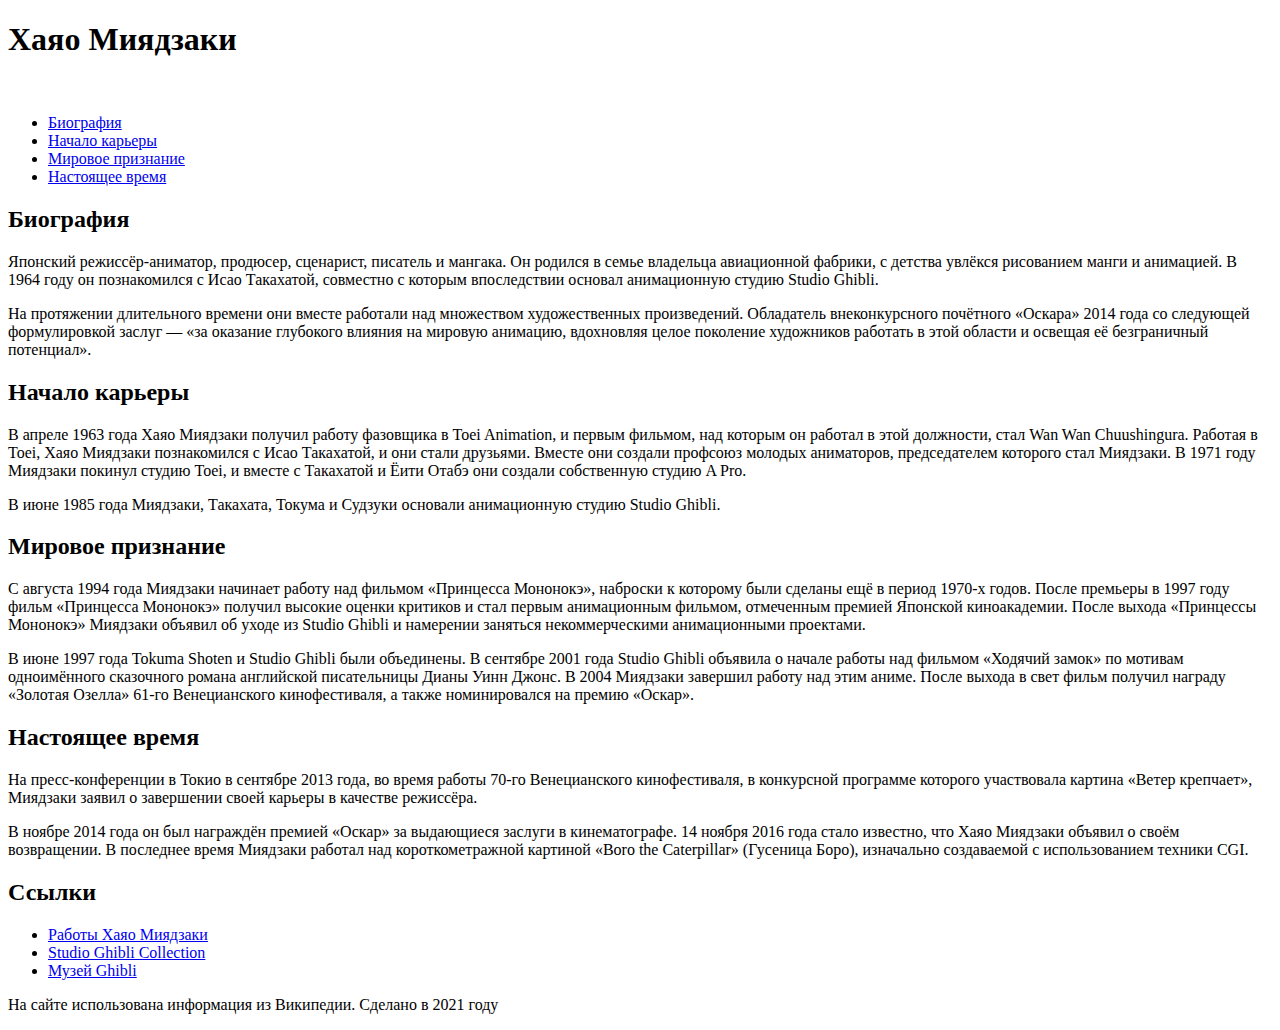
==== Practice/index.html @ c5971992 "Add files via upload" ====
<!DOCTYPE html>
<html lang="ru">
<head>
	<title>Artist</title>
	<meta charset="utf-8">
	<meta description="Artist">
	<meta keywords="Artist">
	<meta name="viewport" content="width=device-width, initial-scale=1.0">
</head>
<body>
	<div class="page">
		<header class="header">
			<div class="header-container">
				<h1>Хаяо Миядзаки</h1>
			</div>
		</header>
			<main class="content">
				<div class="content-conteiner">
					<section class="image">
						<div class="image-conteiner">
							<img src="img/logo.jpeg" alt="">
						</div>
					</section>
					<nav class="menu">
						<ul class="menu-conteiner">
							<li><a href="#Биография">Биография</a></li>
							<li><a href="#Начало карьеры">Начало карьеры</a></li>
							<li><a href="#Мировое признание">Мировое признание</a></li>
							<li><a href="#Настоящее время">Настоящее время</a></li>
						</ul>
					</nav>
						<section class="Биография">
							<h2 class="sectionText" id="Биография">Биография</h2>
							<p class="mainText">Японский режиссёр-аниматор, продюсер, сценарист, писатель и мангака. Он родился в семье владельца авиационной фабрики, с детства увлёкся рисованием манги и анимацией. В 1964 году он познакомился с Исао Такахатой, совместно с которым впоследствии основал анимационную студию Studio Ghibli. </p>
							<p class="mainText">На протяжении длительного времени они вместе работали над множеством художественных произведений. Обладатель внеконкурсного почётного «Оскара» 2014 года со следующей формулировкой заслуг — «за оказание глубокого влияния на мировую анимацию, вдохновляя целое поколение художников работать в этой области и освещая её безграничный потенциал».</p>
						</section>
						<section class="Начало карьеры">
							<h2 class="sectionText" id="Начало карьеры">Начало карьеры</h2>
							<p class="mainText">В апреле 1963 года Хаяо Миядзаки получил работу фазовщика в Toei Animation, и первым фильмом, над которым он работал в этой должности, стал Wan Wan Chuushingura. Работая в Toei, Хаяо Миядзаки познакомился с Исао Такахатой, и они стали друзьями. Вместе они создали профсоюз молодых аниматоров, председателем которого стал Миядзаки. В 1971 году Миядзаки покинул студию Toei, и вместе с Такахатой и Ёити Отабэ они создали собственную студию A Pro. </p>
							<p class="mainText">В июне 1985 года Миядзаки, Такахата, Токума и Судзуки основали анимационную студию Studio Ghibli.</p>
						</section>
						<section class="Мировое признание">
							<h2 class="sectionText" id="Мировое признание">Мировое признание</h2>
							<p class="mainText">С августа 1994 года Миядзаки начинает работу над фильмом «Принцесса Мононокэ», наброски к которому были сделаны ещё в период 1970-х годов. После премьеры в 1997 году фильм «Принцесса Мононокэ» получил высокие оценки критиков и стал первым анимационным фильмом, отмеченным премией Японской киноакадемии. После выхода «Принцессы Мононокэ» Миядзаки объявил об уходе из Studio Ghibli и намерении заняться некоммерческими анимационными проектами. </p>
							<p class="mainText">В июне 1997 года Tokuma Shoten и Studio Ghibli были объединены. В сентябре 2001 года Studio Ghibli объявила о начале работы над фильмом «Ходячий замок» по мотивам одноимённого сказочного романа английской писательницы Дианы Уинн Джонс. В 2004 Миядзаки завершил работу над этим аниме. После выхода в свет фильм получил награду «Золотая Озелла» 61-го Венецианского кинофестиваля, а также номинировался на премию «Оскар».</p>
						</section>
						<section class="Настоящее время">
							<h2 class="sectionText" id="Настоящее время">Настоящее время</h2>
							<p class="mainText">На пресс-конференции в Токио в сентябре 2013 года, во время работы 70-го Венецианского кинофестиваля, в конкурсной программе которого участвовала картина «Ветер крепчает», Миядзаки заявил о завершении своей карьеры в качестве режиссёра. </p>
							<p class="mainText">В ноябре 2014 года он был награждён премией «Оскар» за выдающиеся заслуги в кинематографе. 14 ноября 2016 года стало известно, что Хаяо Миядзаки объявил о своём возвращении. В последнее время Миядзаки работал над короткометражной картиной «Boro the Caterpillar» (Гусеница Боро), изначально создаваемой с использованием техники CGI. </p>
						</section>
						<section class="Ссылки">
							<h2 class="sectionText" id="Ссылки">Ссылки</h2>
							<ul>
								<li><a href="#">Работы Хаяо Миядзаки</a></li>
								<li><a href="#">Studio Ghibli Collection</a></li>
								<li><a href="#">Музей Ghibli</a></li>
							</ul>
						</section>
				</div>
			</main>
			<footer class="footer">
				<div class="footer-conteiner">
					<p class="Copyrights">На сайте использована информация из Википедии. Сделано в 2021 году</p>
				</div>
			</footer>
	</div>
</body>
</html>
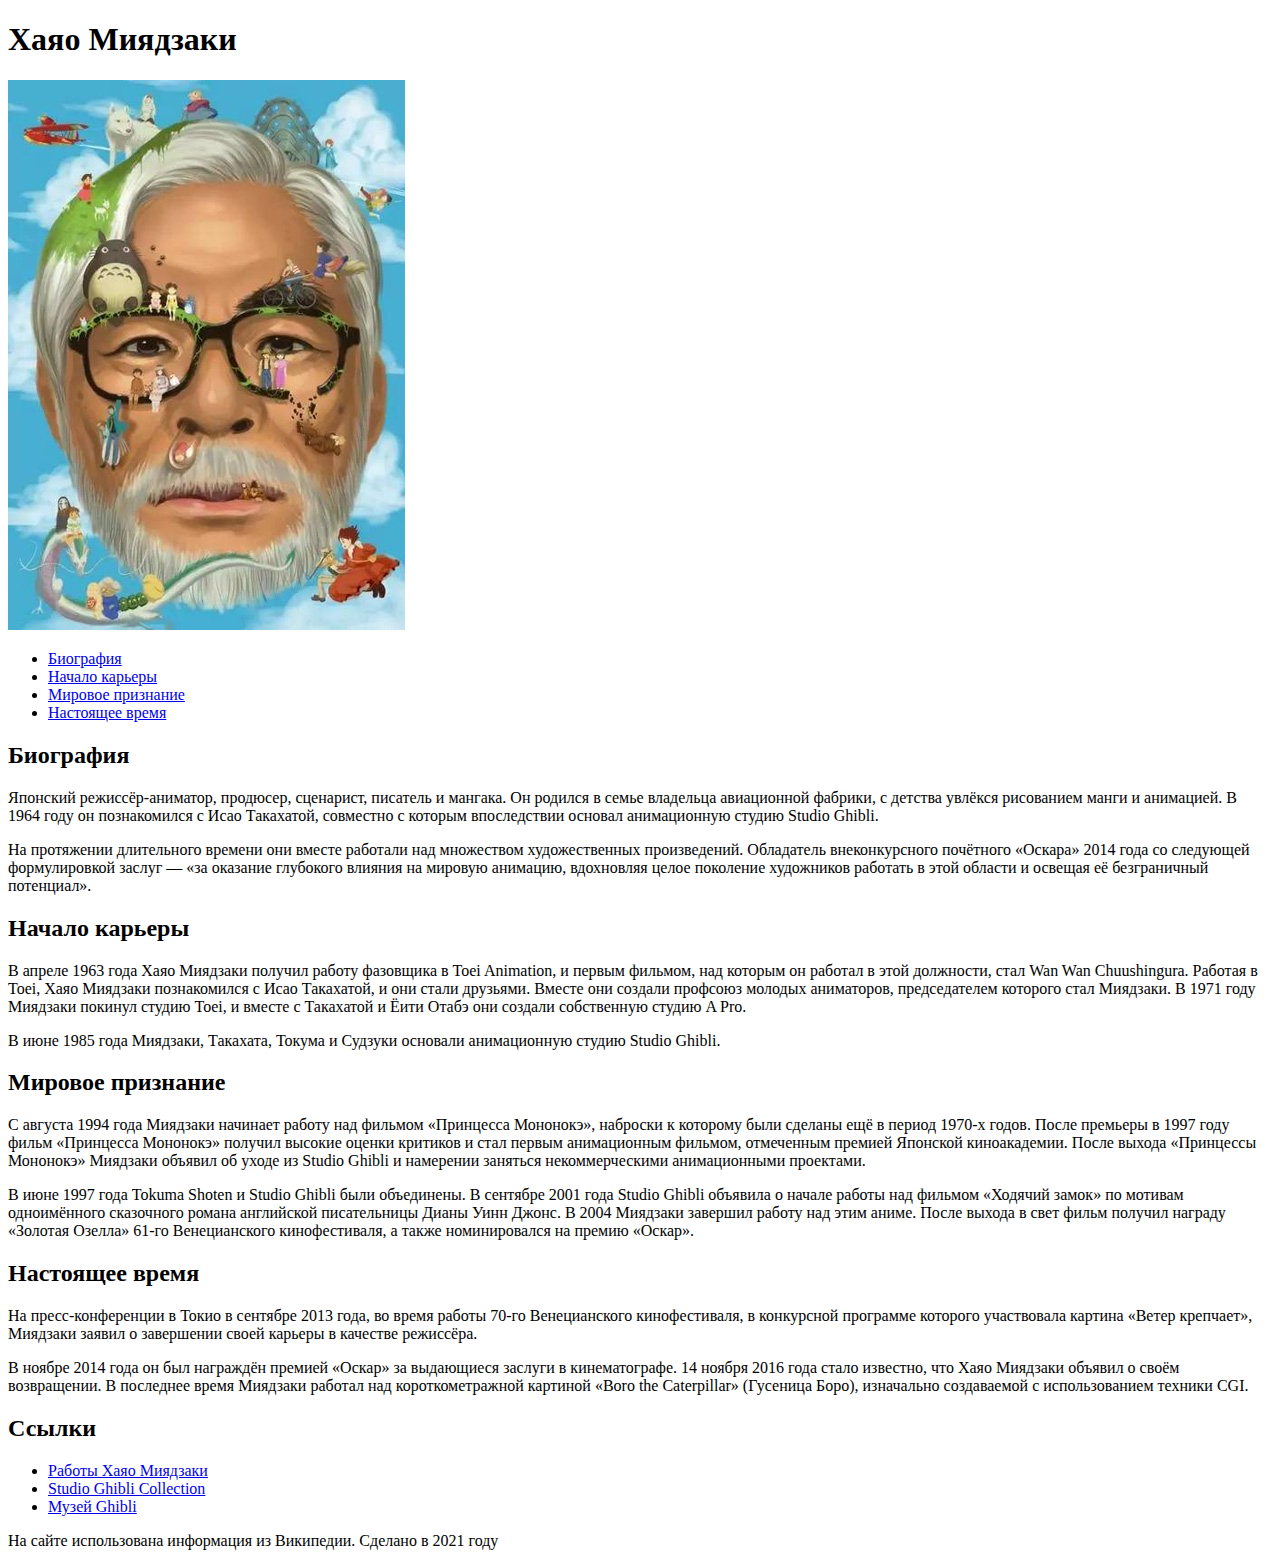
==== commit de272ac7: "Update index.html" ====
--- a/Practice/index.html
+++ b/Practice/index.html
@@ -14,7 +14,7 @@
 				<h1>Хаяо Миядзаки</h1>
 			</div>
 		</header>
-			<main class="content">
+		<main class="content">
 				<div class="content-conteiner">
 					<section class="image">
 						<div class="image-conteiner">
@@ -30,27 +30,27 @@
 						</ul>
 					</nav>
 						<section class="Биография">
-							<h2 class="sectionText" id="Биография">Биография</h2>
+							<h2 class="section-text" id="Биография">Биография</h2>
 							<p class="mainText">Японский режиссёр-аниматор, продюсер, сценарист, писатель и мангака. Он родился в семье владельца авиационной фабрики, с детства увлёкся рисованием манги и анимацией. В 1964 году он познакомился с Исао Такахатой, совместно с которым впоследствии основал анимационную студию Studio Ghibli. </p>
 							<p class="mainText">На протяжении длительного времени они вместе работали над множеством художественных произведений. Обладатель внеконкурсного почётного «Оскара» 2014 года со следующей формулировкой заслуг — «за оказание глубокого влияния на мировую анимацию, вдохновляя целое поколение художников работать в этой области и освещая её безграничный потенциал».</p>
 						</section>
 						<section class="Начало карьеры">
-							<h2 class="sectionText" id="Начало карьеры">Начало карьеры</h2>
+							<h2 class="section-text" id="Начало карьеры">Начало карьеры</h2>
 							<p class="mainText">В апреле 1963 года Хаяо Миядзаки получил работу фазовщика в Toei Animation, и первым фильмом, над которым он работал в этой должности, стал Wan Wan Chuushingura. Работая в Toei, Хаяо Миядзаки познакомился с Исао Такахатой, и они стали друзьями. Вместе они создали профсоюз молодых аниматоров, председателем которого стал Миядзаки. В 1971 году Миядзаки покинул студию Toei, и вместе с Такахатой и Ёити Отабэ они создали собственную студию A Pro. </p>
 							<p class="mainText">В июне 1985 года Миядзаки, Такахата, Токума и Судзуки основали анимационную студию Studio Ghibli.</p>
 						</section>
 						<section class="Мировое признание">
-							<h2 class="sectionText" id="Мировое признание">Мировое признание</h2>
+							<h2 class="section-text" id="Мировое признание">Мировое признание</h2>
 							<p class="mainText">С августа 1994 года Миядзаки начинает работу над фильмом «Принцесса Мононокэ», наброски к которому были сделаны ещё в период 1970-х годов. После премьеры в 1997 году фильм «Принцесса Мононокэ» получил высокие оценки критиков и стал первым анимационным фильмом, отмеченным премией Японской киноакадемии. После выхода «Принцессы Мононокэ» Миядзаки объявил об уходе из Studio Ghibli и намерении заняться некоммерческими анимационными проектами. </p>
 							<p class="mainText">В июне 1997 года Tokuma Shoten и Studio Ghibli были объединены. В сентябре 2001 года Studio Ghibli объявила о начале работы над фильмом «Ходячий замок» по мотивам одноимённого сказочного романа английской писательницы Дианы Уинн Джонс. В 2004 Миядзаки завершил работу над этим аниме. После выхода в свет фильм получил награду «Золотая Озелла» 61-го Венецианского кинофестиваля, а также номинировался на премию «Оскар».</p>
 						</section>
 						<section class="Настоящее время">
-							<h2 class="sectionText" id="Настоящее время">Настоящее время</h2>
+							<h2 class="section-text" id="Настоящее время">Настоящее время</h2>
 							<p class="mainText">На пресс-конференции в Токио в сентябре 2013 года, во время работы 70-го Венецианского кинофестиваля, в конкурсной программе которого участвовала картина «Ветер крепчает», Миядзаки заявил о завершении своей карьеры в качестве режиссёра. </p>
 							<p class="mainText">В ноябре 2014 года он был награждён премией «Оскар» за выдающиеся заслуги в кинематографе. 14 ноября 2016 года стало известно, что Хаяо Миядзаки объявил о своём возвращении. В последнее время Миядзаки работал над короткометражной картиной «Boro the Caterpillar» (Гусеница Боро), изначально создаваемой с использованием техники CGI. </p>
 						</section>
 						<section class="Ссылки">
-							<h2 class="sectionText" id="Ссылки">Ссылки</h2>
+							<h2 class="section-text" id="Ссылки">Ссылки</h2>
 							<ul>
 								<li><a href="#">Работы Хаяо Миядзаки</a></li>
 								<li><a href="#">Studio Ghibli Collection</a></li>
@@ -66,4 +66,4 @@
 			</footer>
 	</div>
 </body>
-</html>+</html>
